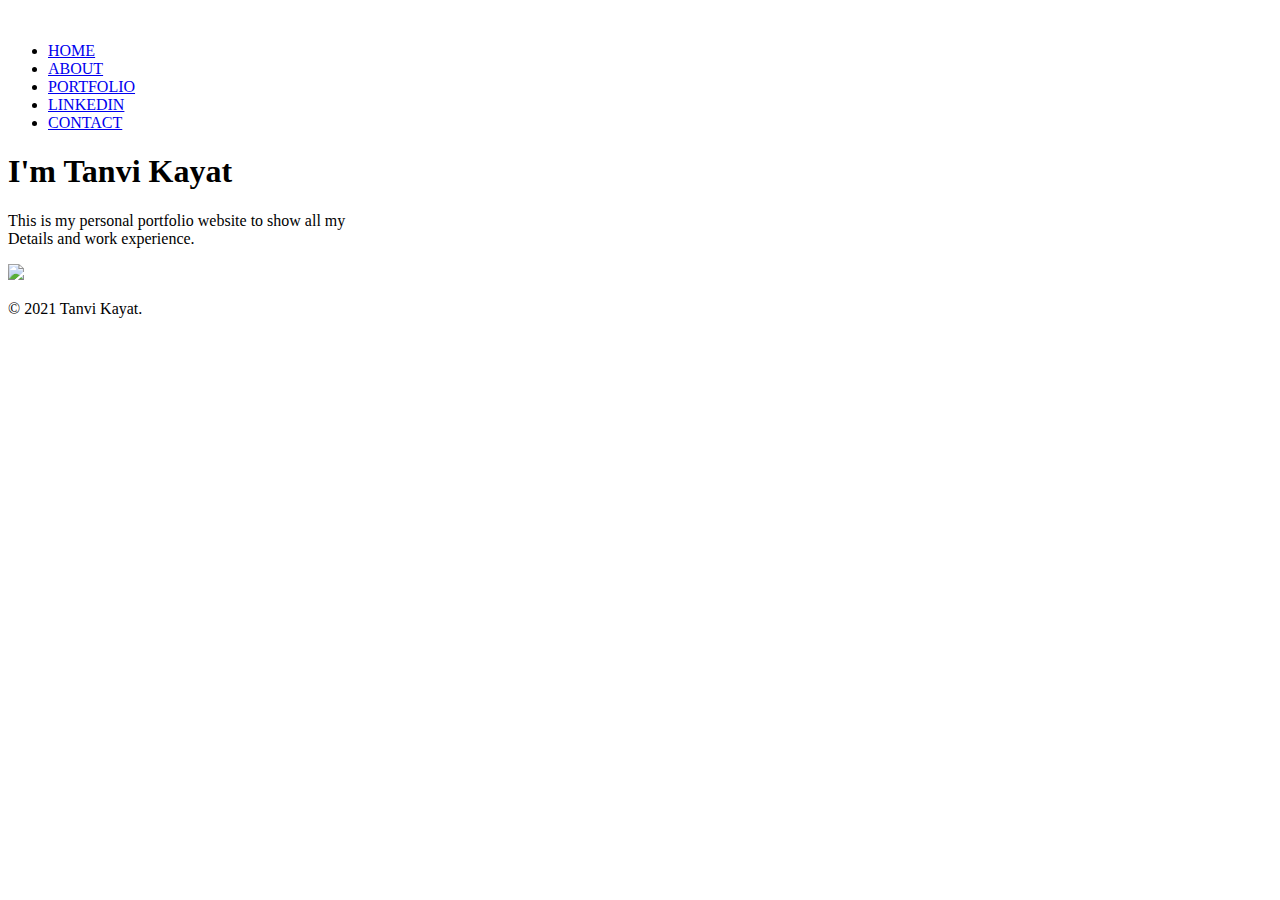
==== index.html @ e171d65a "Add files via upload" ====
<!DOCTYPE html>
<html lang="en" dir="ltr">
  <head>
    <meta charset="utf-8">
    <meta http-equiv="X-UA-Compatible" content="IE=edge">
    <meta name="viewport" content="width=device-width, initial-scale=1.0">
    <title>Personale Portfolio Website</title>
    <link rel="stylesheet" href="css/styles.css">
    <link rel="icon" href="images/favicon-32x32.png">
    </head>
  <body>
    <div class="hero">
      <nav>
        <img class="logo" src="C:\Users\hp\OneDrive\Desktop\Development\HTML - Personal Site\images\my logo.png" alt="">
        <ul>
          <li><a href="C:\Users\hp\OneDrive\Desktop\Development\HTML - Personal Site\index.html">HOME</a></li>
          <li><a href="C:\Users\hp\OneDrive\Desktop\Development\HTML - Personal Site\About.html">ABOUT</a></li>
          <li><a href="C:\Users\hp\OneDrive\Desktop\Development\HTML - Personal Site\Portfolio.html">PORTFOLIO</a></li>
          <li><a href="https://www.linkedin.com/in/tanvi-k-1ba2b221b">LINKEDIN</a></li>
          <li><a href="mailto:hp2054@outlook.com">CONTACT</a></li>
        </ul>
      </nav>
  <div class="detel">
    <h1>I'm Tanvi<span> Kayat</span></h1>
    <p>This is my personal portfolio website to show all my
    <br> Details and work experience.
    </p>
    <!-- <a href="#">DOWNLOAD CV</a> -->
  </div>
  <div class="images">
    <!-- <img src="C:\Users\hp\OneDrive\Desktop\Development\HTML - Personal Site\images\shape.png" class="shape">
    <img src="C:\Users\hp\OneDrive\Desktop\Development\HTML - Personal Site\images\me.png" alt="girl"> -->
    <img src="images/Logo2.png" class = "girl">
  </div>
    </div>
    <footer class="bottom-container">
      <!-- <a class="footer-link" href="https://www.linkedin.com/in/tanvi-k-1ba2b221b">LinkedIn</a> -->
      <!-- <a class="footer-link" href="https://twitter.com/">CONTACT ME</a>
      <a class="footer-link" href="https://www.appbrewery.co/">Website</a> -->
        <!-- <a class="footer-link" src="images/gmail.png" href="mailto:hp2054@outlook.com" alt="mail">ContactMe</a> -->
      <p class="copyright">© 2021 Tanvi Kayat.</p>
      </footer>
  </body>
</html>
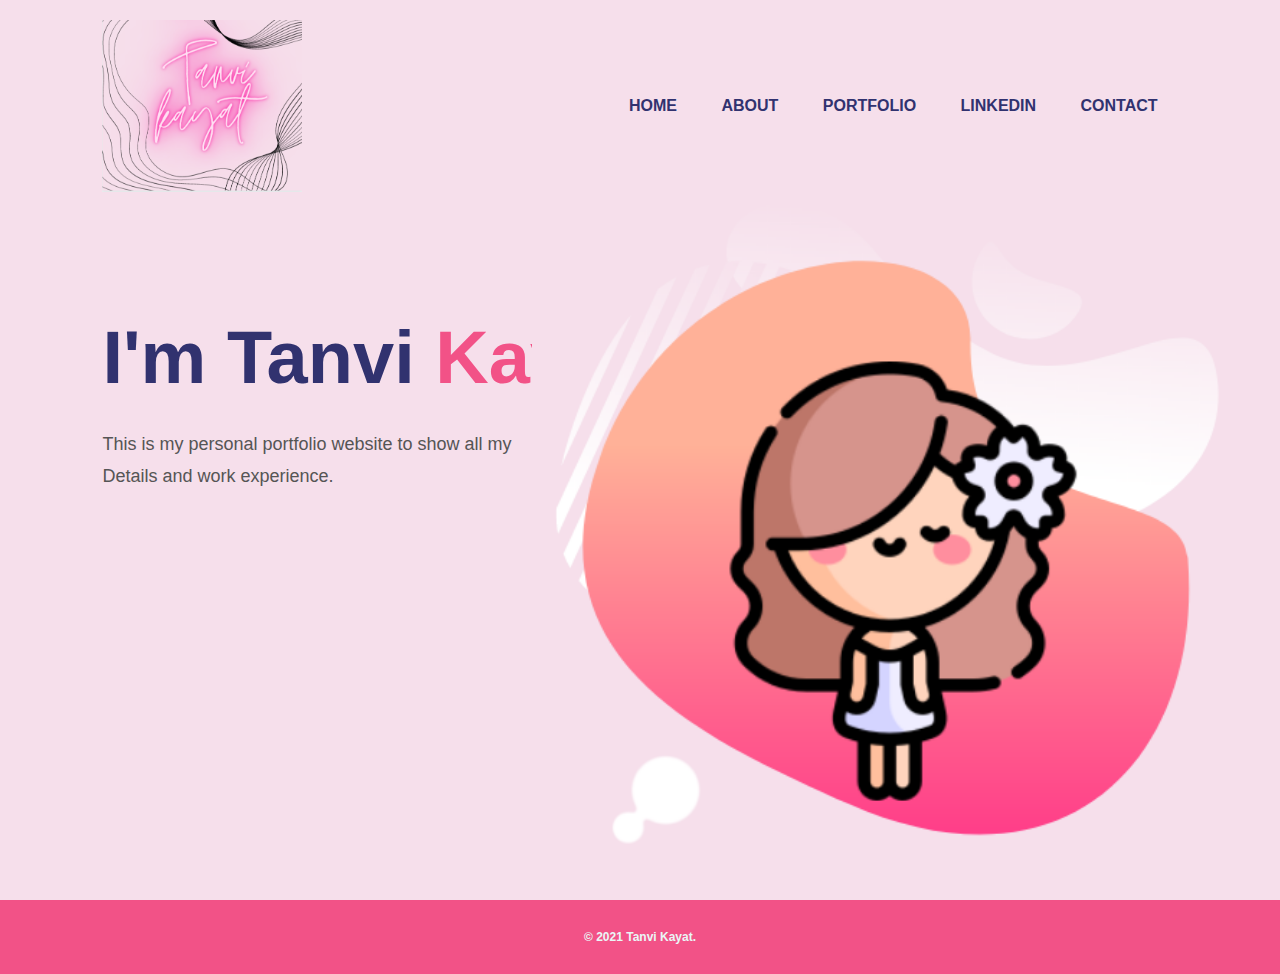
==== commit 69375b9b: "Update index.html" ====
--- a/index.html
+++ b/index.html
@@ -5,17 +5,17 @@
     <meta http-equiv="X-UA-Compatible" content="IE=edge">
     <meta name="viewport" content="width=device-width, initial-scale=1.0">
     <title>Personale Portfolio Website</title>
-    <link rel="stylesheet" href="css/styles.css">
+    <link rel="stylesheet" href="styles.css">
     <link rel="icon" href="images/favicon-32x32.png">
     </head>
   <body>
     <div class="hero">
       <nav>
-        <img class="logo" src="C:\Users\hp\OneDrive\Desktop\Development\HTML - Personal Site\images\my logo.png" alt="">
+        <img class="logo" src="my logo.png" alt="">
         <ul>
-          <li><a href="C:\Users\hp\OneDrive\Desktop\Development\HTML - Personal Site\index.html">HOME</a></li>
-          <li><a href="C:\Users\hp\OneDrive\Desktop\Development\HTML - Personal Site\About.html">ABOUT</a></li>
-          <li><a href="C:\Users\hp\OneDrive\Desktop\Development\HTML - Personal Site\Portfolio.html">PORTFOLIO</a></li>
+          <li><a href="index.html">HOME</a></li>
+          <li><a href="About.html">ABOUT</a></li>
+          <li><a href="Portfolio.html">PORTFOLIO</a></li>
           <li><a href="https://www.linkedin.com/in/tanvi-k-1ba2b221b">LINKEDIN</a></li>
           <li><a href="mailto:hp2054@outlook.com">CONTACT</a></li>
         </ul>
@@ -25,19 +25,12 @@
     <p>This is my personal portfolio website to show all my
     <br> Details and work experience.
     </p>
-    <!-- <a href="#">DOWNLOAD CV</a> -->
   </div>
   <div class="images">
-    <!-- <img src="C:\Users\hp\OneDrive\Desktop\Development\HTML - Personal Site\images\shape.png" class="shape">
-    <img src="C:\Users\hp\OneDrive\Desktop\Development\HTML - Personal Site\images\me.png" alt="girl"> -->
-    <img src="images/Logo2.png" class = "girl">
+    <img src="Logo2.png" class = "girl">
   </div>
     </div>
     <footer class="bottom-container">
-      <!-- <a class="footer-link" href="https://www.linkedin.com/in/tanvi-k-1ba2b221b">LinkedIn</a> -->
-      <!-- <a class="footer-link" href="https://twitter.com/">CONTACT ME</a>
-      <a class="footer-link" href="https://www.appbrewery.co/">Website</a> -->
-        <!-- <a class="footer-link" src="images/gmail.png" href="mailto:hp2054@outlook.com" alt="mail">ContactMe</a> -->
       <p class="copyright">© 2021 Tanvi Kayat.</p>
       </footer>
   </body>
--- a/styles.css
+++ b/styles.css
@@ -0,0 +1,402 @@
+*{
+  margin: 0;
+  padding: 0;
+  font-family: sans-serif;
+}
+
+.hero{
+  position: relative;
+  width: 100%;
+  height: 100vh;
+  /* background: #f4f6fc; */
+  background: #F6DFEB;
+}
+
+.logo{
+  width: 200px;
+}
+
+nav{
+  display: flex;
+  width: 84%;
+  margin-left: auto;
+  margin-right: auto;
+  margin-bottom: auto;
+  margin-top: 0px;
+  padding: 20px 0;
+  align-items: center;
+  justify-content: space-between;
+}
+
+nav ul li{
+  display: inline-block;
+  list-style: none;
+  margin: 10px 20px;
+}
+
+nav ul li a{
+  text-decoration: none;
+  /* color: #000; */
+  color: #31326F;
+  font-weight: bold;
+}
+
+nav ul li a:hover{
+  /* color: #FF2442; */
+  color: #FEF9EF;
+}
+
+.detel{
+  margin-left: 8%;
+  margin-top: 8%;
+}
+
+.detel{
+  font-size: 37px;
+  /* color: #212121; */
+  /* color: #3BB4C1; */
+  /* color: #440A67; */
+  /* color: #4C0070; */
+  color: #31326F;
+  margin-bottom: 20px;
+}
+
+span{
+  /* color: #FF9300; */
+  /* color: orange; */
+  color: #F25287;
+}
+
+.detel p{
+  margin-top: 28px;
+  font-size: 18px;
+  /* margin-left: 65px; */
+  color: #555;
+  line-height: 32px;
+}
+
+.detel a{
+  font-size: 25px;
+  /* background: #212121; */
+  /* background: #31326F;; */
+  background: #31326F;
+  padding: 10px 18px;
+  text-decoration: none;
+  font-weight: bold;
+  /* color: #fff; */
+  color: #F9F9F9;
+  display: inline-block;
+  margin-top: 20px;
+  margin: 30px 0;
+  border-radius: 5px;
+}
+
+.detel1{
+  text-align: center;
+  font-family: cursive;
+  margin-top:80px;
+  margin-left: 115px;
+  font-size: 28px;
+  /* color: #212121; */
+  /* color: #3BB4C1; */
+  /* color: #440A67; */
+  /* color: #4C0070; */
+  color: #31326F;
+  margin-bottom: 20px;
+}
+
+.span{
+    color: #F25287;
+}
+
+.detel1 p{
+  margin-top: 30px;
+  font-size: 18px;
+  /* margin-left: 65px; */
+  color: #555;
+  line-height: 32px;
+}
+
+.detel1 a{
+  font-size: 25px;
+  /* background: #212121; */
+  /* background: #31326F;; */
+  background: #31326F;
+  padding: 10px 18px;
+  text-decoration: none;
+  font-weight: bold;
+  /* color: #fff; */
+  color: #F9F9F9;
+  display: inline-block;
+  margin-top: 20px;
+  margin: 30px 0;
+  border-radius: 5px;
+}
+
+.images{
+  width: 45%;
+  height: 80%;
+  position: absolute;
+  bottom: 0;
+  right: 100px;
+}
+
+.images img{
+  height: 100%;
+  position: absolute;
+  left: 50%;
+  bottom: 0;
+  transform: translateX(-50%);
+  transition: bottom 1s, left 1s;
+}
+
+.images:hover .girl{
+  bottom: 25px;
+}
+
+.images:hover .girl{
+  left: 35%;
+}
+
+.edu{
+  background-color: #F6DFEB;
+}
+.card{
+  display: inline-block;
+  width: 30%;
+  padding: 40px 200px 60px 200px;
+}
+
+.card2{
+  display: inline-block;
+  width: 30%;
+  padding: 40px 60px 60px;
+}
+
+.heading{
+  font-weight: bold;
+  margin-top:80px;
+  margin-left: 115px;
+  font-size: 38px;
+  color: #31326F;
+  margin-bottom: 20px;
+}
+
+.me{
+  text-align: center;
+  margin-top: 45px;
+  /* font-family: 'Outfit', sans-serif; */
+  /* font-family: 'Dancing Script', cursive; */
+  font-family: 'DM Sans', sans-serif;
+  font-weight: 500;
+  line-height: 40px;
+}
+ /* .edu img{
+  margin-left: 20px;
+  margin-right: 20px;
+  height: 60%;
+  position: relative;
+  left: 50%;
+  bottom: 0;
+  transform: translateX(-50%);
+  transition: bottom 1s, left 1s;
+}
+
+.edu:hover .card{
+  bottom: 25px;
+}
+
+.edu:hover .card{
+  left: 35%;
+} */
+
+.port{
+  width: 45%;
+  height: 80%;
+  bottom: 0;
+  right: 100px;
+}
+
+hr{
+  border: dotted #e3e7f1 6px;
+  border-bottom: none;
+  width: 4%;
+  margin: 100px auto;
+}
+
+/* .port img{
+  height: 100%;
+  position: absolute;
+  left: 50%;
+  bottom: 0;
+  transform: translateX(-50%);
+  transition: bottom 1s, left 1s;
+} */
+
+.bottom-container{
+  background-color: #F25287;
+  color: white;
+  margin-bottom: 0px;
+  padding: 10px 0 10px;
+}
+
+.copyright{
+  color: #EAF6F6;
+  font-size: 0.75rem;
+  font-weight: bold;
+  padding: 20px 0;
+  text-align: center;
+}
+
+.hero{
+  background-color: #F6DFEB;
+}
+
+
+
+/* <------------------------------------------------------------------------------> */
+
+.P{
+  margin-top: 30px;
+}
+
+.work-sample{
+  text-align: left;
+  margin-left: 595px;
+}
+
+.portfolio{
+  width: 35%;
+  height: 60%;
+  position: absolute;
+  bottom: 0;
+  margin-top: 50px;
+  right: 100px;
+}
+
+.portfolio img{
+  height: 100%;
+  position: absolute;
+  left: 50%;
+  bottom: 0;
+  transform: translateX(-50%);
+  transition: bottom 1s, left 1s;
+}
+
+.portfolio:hover .P{
+  bottom: 25px;
+}
+
+.portfolio:hover .P{
+  left: 35%;
+}
+
+.middle-container{
+  background-color: #F6DFEB;
+  color:#31326F;
+  margin: 100px 0;
+  font-size: 20px;
+  text-align: center;
+}
+
+.code-img{
+  width: 20%;
+  font-size: 18px;
+  float: left;
+  margin-right: 30px;
+  padding: 0;
+
+}
+.web-design-img{
+  width: 20%;
+  float: right;
+  margin-left: 30px;
+
+}
+.skill-row1{
+  width: 50%;
+  margin-left: auto;
+  margin-right: auto;
+  margin-top: 100px;
+  margin-bottom: 100px;
+  text-align: left;
+  background-color: #F6DFEB;
+}
+
+.skill-row2{
+  width: 50%;
+  margin-left: auto;
+  margin-right: auto;
+  margin-top: 100px;
+  margin-bottom: 100px;
+  text-align: left;
+  background-color: #F6DFEB;
+}
+.msg-img{
+  width: 12%;
+}
+
+.intro{
+  width: 30%;
+  margin:auto;
+  font-size: 20px;
+}
+
+.msg{
+  width: 30%;
+  margin: 40px auto 60px;
+  font-size: 20px;
+}
+.msg-img{
+  size: 100px;
+}
+/*  PADDING OR SPACE ARE THE SAME THING W.R.T BOX MODEL IN CSS.
+    MARGIN IS A BUFFER ELEMENT.
+    MARGIN, BORDER, PADDING.
+    MARGIN:auto;(FOR CENTERING)
+*/
+
+.Selection-sort{
+  margin-top: 10px;
+}
+
+.btn {
+   align-items: center;
+   background: #F25287;
+   background-image: -webkit-linear-gradient(top, #F25287, #F25287);
+   background-image: -moz-linear-gradient(top, #F25287, #F25287);
+   background-image: -ms-linear-gradient(top, #F25287, #F25287);
+   background-image: -o-linear-gradient(top, #F25287, #F25287);
+   background-image: -webkit-gradient(to bottom, #F25287, #F25287);
+   -webkit-border-radius: 8px;
+   -moz-border-radius: 8px;
+   border-radius: 8px;
+   color: #FFFFFF;
+   font-family: 'Montserrat', sans-serif;
+   font-size: 15px;
+   font-weight: 100;
+   padding: 15px;
+   -webkit-box-shadow: 0 0 0 0 #FFFFFF;
+   -moz-box-shadow: 0 0 0 0 #FFFFFF;
+   box-shadow: 0 0 0 0 #FFFFFF;
+   text-shadow: -36px 15px 100px #FFFFFF;
+   border: solid #F7DBF0 1px;
+   text-decoration: none;
+   display: inline-block;
+   cursor: pointer;
+   text-align: center;
+}
+
+.btn:hover {
+   border: solid #F7DBF0 1px;
+   background: #FF94CC;
+   background-image: -webkit-linear-gradient(top, #FF94CC, #FFFFFF);
+   background-image: -moz-linear-gradient(top, #FF94CC, #FFFFFF);
+   background-image: -ms-linear-gradient(top, #FF94CC, #FFFFFF);
+   background-image: -o-linear-gradient(top, #FF94CC, #FFFFFF);
+   background-image: -webkit-gradient(to bottom, #FF94CC, #FFFFFF);
+   -webkit-border-radius: 20px;
+   -moz-border-radius: 20px;
+   border-radius: 20px;
+   text-decoration: none;
+}
